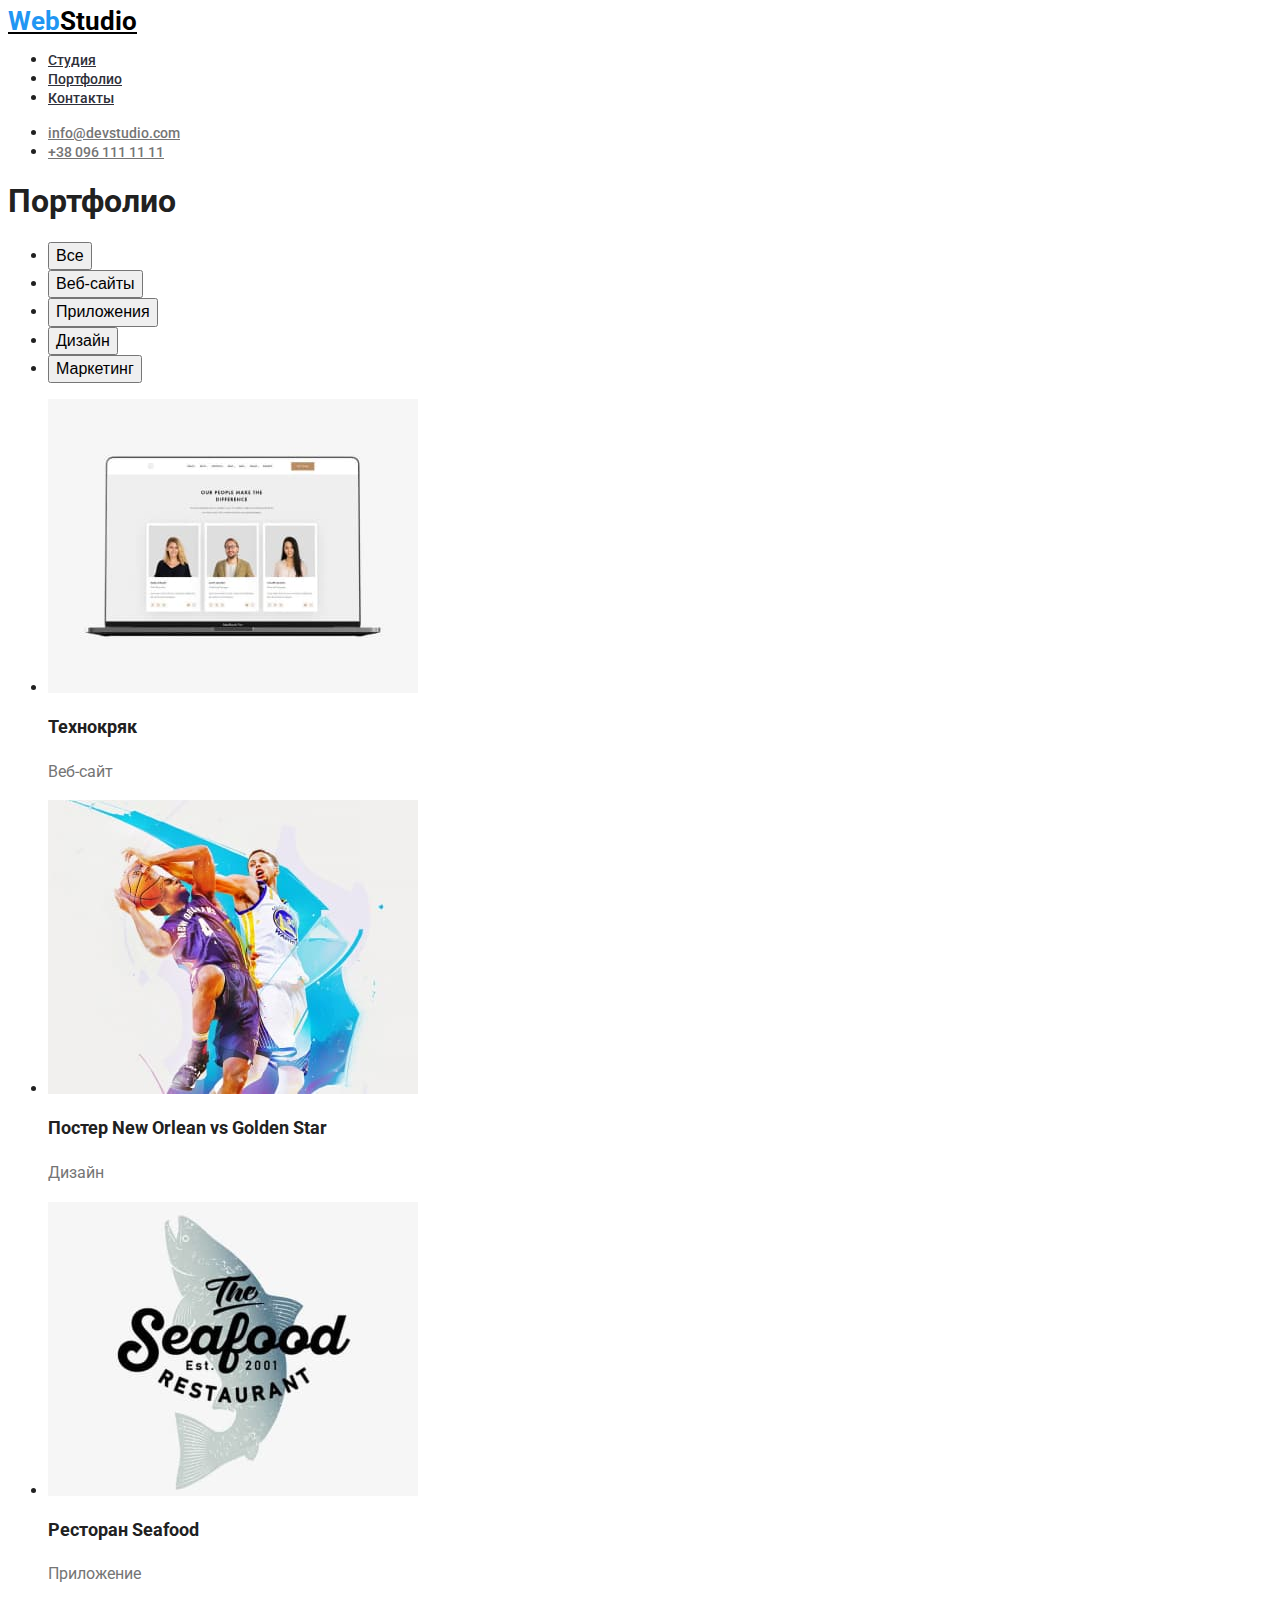
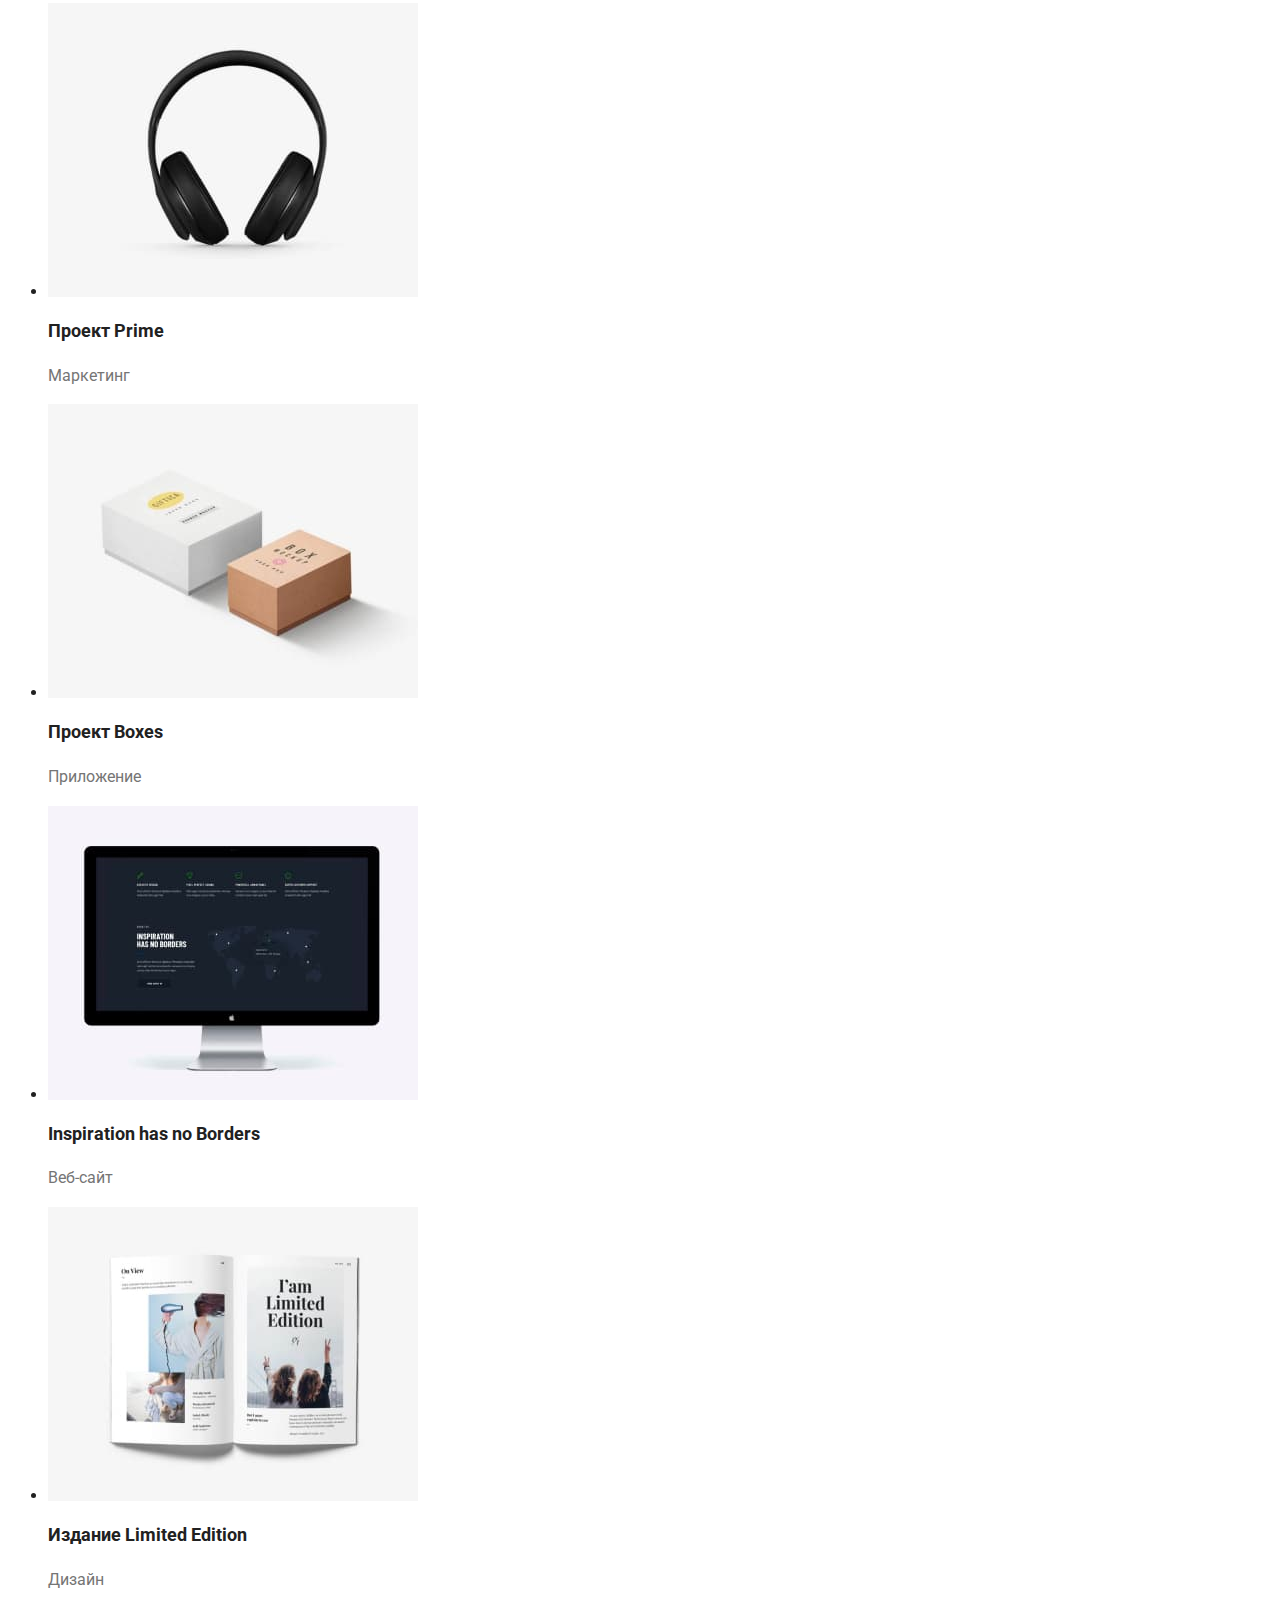
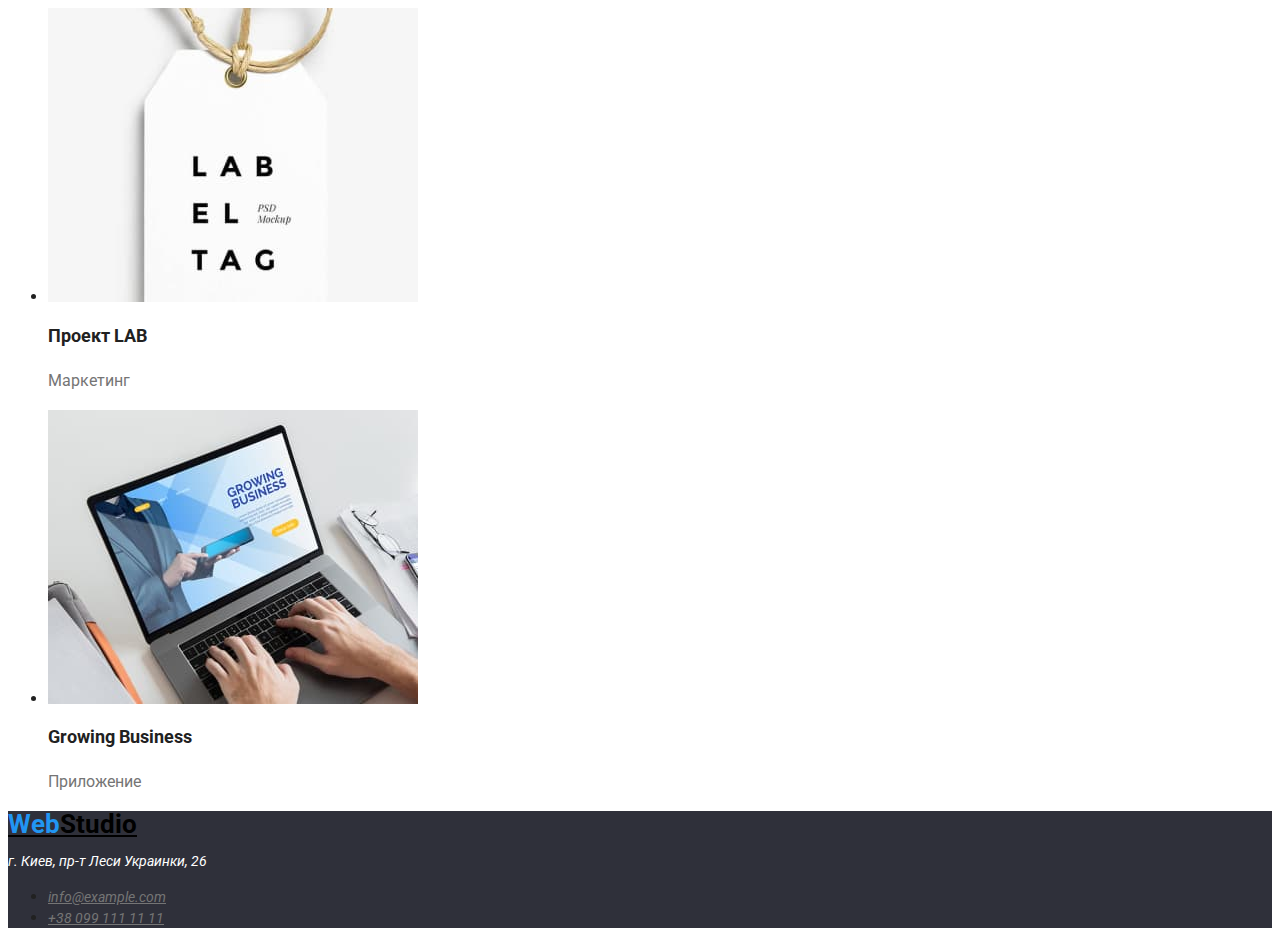
==== portfolio.html @ 0beffd98 "initial commit" ====
<!DOCTYPE html>
<html lang="ru">
  <head>
    <meta charset="UTF-8" />
    <meta http-equiv="X-UA-Compatible" content="IE=edge" />
    <meta name="viewport" content="width=device-width, initial-scale=1.0" />
    <title>Портфолио</title>
    <link
      href="https://fonts.googleapis.com/css2?family=Raleway:wght@700&family=Roboto:wght@400;500;700;900&display=swap"
      rel="stylesheet"
    />
    <link rel="stylesheet" href="./css/styles.css" />
  </head>
  <body>
    <header class="header">
      <a href="./index.html" class="logo"
        ><span class="logo-item">Web</span>Studio</a
      >
      <nav>
        <ul>
          <li>
            <a href="./index.html" class="navigation-link">Студия</a>
          </li>
          <li>
            <a href="./portfolio.html" class="navigation-link">Портфолио</a>
          </li>
          <li><a href="" class="navigation-link">Контакты</a></li>
        </ul>
      </nav>
      <ul>
        <li>
          <a href="mailto:info@devstudio.com" class="contact-link"
            >info@devstudio.com</a
          >
        </li>
        <li>
          <a href="tel:+380961111111" class="contact-link">+38 096 111 11 11</a>
        </li>
      </ul>
    </header>

    <main>
      <section>
        <h1 class="heading1">Портфолио</h1>
        <ul>
          <li>
            <button type="button" class="filters-button">Все</button>
          </li>
          <li>
            <button type="button" class="filters-button">Веб-сайты</button>
          </li>
          <li>
            <button type="button" class="filters-button">Приложения</button>
          </li>
          <li>
            <button type="button" class="filters-button">Дизайн</button>
          </li>
          <li>
            <button type="button" class="filters-button">Маркетинг</button>
          </li>
        </ul>
        <ul>
          <li>
            <img
              src="./images/portfolio/portf1.jpg"
              alt="Веб-сайт"
              width="370"
              height="294"
            />
            <h2 class="project-heading">Технокряк</h2>
            <p class="project-text">Веб-сайт</p>
          </li>
          <li>
            <img
              src="./images/portfolio/portf2.jpg"
              alt="Баскетбольный постер"
              width="370"
              height="294"
            />
            <h2 class="project-heading">
              Постер <span lang="en">New Orlean vs Golden Star</span>
            </h2>
            <p class="project-text">Дизайн</p>
          </li>
          <li>
            <img
              src="./images/portfolio/portf3.jpg"
              alt="Логотип ресторана"
              width="370"
              height="294"
            />
            <h2 class="project-heading">
              Ресторан <span lang="en">Seafood</span>
            </h2>
            <p class="project-text">Приложение</p>
          </li>
          <li>
            <img
              src="./images/portfolio/portf4.jpg"
              alt="Наушники"
              width="370"
              height="294"
            />
            <h2 class="project-heading">Проект <span lang="en">Prime</span></h2>
            <p class="project-text">Маркетинг</p>
          </li>
          <li>
            <img
              src="./images/portfolio/portf5.jpg"
              alt="Пара ящиков"
              width="370"
              height="294"
            />
            <h2 class="project-heading">Проект <span lang="en">Boxes</span></h2>
            <p class="project-text">Приложение</p>
          </li>
          <li>
            <img
              src="./images/portfolio/portf6.jpg"
              alt="Веб-сайт"
              width="370"
              height="294"
            />
            <h2 lang="en" class="project-heading">
              Inspiration has no Borders
            </h2>
            <p class="project-text">Веб-сайт</p>
          </li>
          <li>
            <img
              src="./images/portfolio/portf7.jpg"
              alt="Издание в печатном виде"
              width="370"
              height="294"
            />
            <h2 class="project-heading">
              Издание <span lang="en">Limited Edition</span>
            </h2>
            <p class="project-text">Дизайн</p>
          </li>
          <li>
            <img
              src="./images/portfolio/portf8.jpg"
              alt="Бирка"
              width="370"
              height="294"
            />
            <h2 class="project-heading">Проект <span lang="en">LAB</span></h2>
            <p class="project-text">Маркетинг</p>
          </li>
          <li>
            <img
              src="./images/portfolio/portf9.jpg"
              alt="Приложение на экране ноутбука"
              width="370"
              height="294"
            />
            <h2 lang="en" class="project-heading">Growing Business</h2>
            <p class="project-text">Приложение</p>
          </li>
        </ul>
      </section>
    </main>

    <footer class="footer">
      <a href="./index.html" class="logo"
        ><span class="logo-item">Web</span>Studio</a
      >
      <address>
        <p class="address-place">г. Киев, пр-т Леси Украинки, 26</p>
        <ul>
          <li>
            <a href="mailto:info@example.com" class="address-link"
              >info@example.com</a
            >
          </li>
          <li>
            <a href="tel:+380991111111" class="address-link"
              >+38 099 111 11 11</a
            >
          </li>
        </ul>
      </address>
    </footer>
  </body>
</html>
---- css/styles.css ----
body {
    font-family: 'Roboto', 'Open Sans', 'Helvetica Neue', sans-serif;
    color: #212121;
    --brand-color: #2196F3;
    /* Ниже цвет фона для контраста с белым текстом, как на макете, не знаю, нужно ли на этом этапе */
    --background-color: #2F303A;
    --text-color: #757575;    
    --alternate-text-color: #fff;
}

.logo {
    color: #000;
    font-size: 26px;
    line-height: 100%;
    font-weight: 700;
}

.logo-item {
    color: var(--brand-color);
}

.navigation-link {
    color: var(--background-color);
    font-size: 14px;
    line-height: 100%;
    font-weight: 500;
}

.navigation-link:hover,
.navigation-link:focus {
    color: var(--brand-color);
}

.contact-link {
    color: var(--text-color);
    font-size: 14px;
    line-height: 100%;
    font-weight: 500;
}

.contact-link:hover,
.contact-link:focus {
    color: var(--brand-color);
}

.hero {
    background-color: var(--background-color);
}

.mainpage-heading1 {
    font-size: 44px;
    line-height: 116%;
    font-weight: 900;
    color: var(--alternate-text-color);
}

.order-button {
    background-color: var(--brand-color);
    color: var(--alternate-text-color);
    font-size: 16px;
    line-height: 160%;
}

.mainpage-heading2 {
    font-size: 36px;
    line-height: 100%;
}

.feature-heading {
    font-size: 16px;
    line-height: 100%;
    font-weight: 500;
}

.feature-text {
    color: var(--text-color);;
    font-size: 14px;
    line-height: 146%;
}

.team-heading {
    font-size: 16px;
    line-height: 100%;
    font-weight: 500;
}

.team-text {
    color: var(--text-color);
    font-size: 16px;
    line-height: 100%;
}

.filters-button {
    font-size: 16px;
    line-height: 139%;
    font-weight: 500;
}

.order-button,
.filters-button {
    cursor: pointer;
}

.filters-button:hover, .filters-button:focus {
    background-color: var(--brand-color);
    color: var(--alternate-text-color);
}

.project-heading {
    font-size: 18px;
    line-height: 171%;
}

.project-text {
    color: var(--text-color);
    font-size: 16px;
    line-height: 160%;
}

.footer {
    background-color: var(--background-color);
}

.address-place {
    color: var(--alternate-text-color);
    font-size: 14px;
    line-height: 146%;
}

.address-link {
    color: var(--text-color);
    font-size: 14px;
    line-height: 146%;
}

.address-link:hover, .address-link:focus {
    color: var(--brand-color);    
}
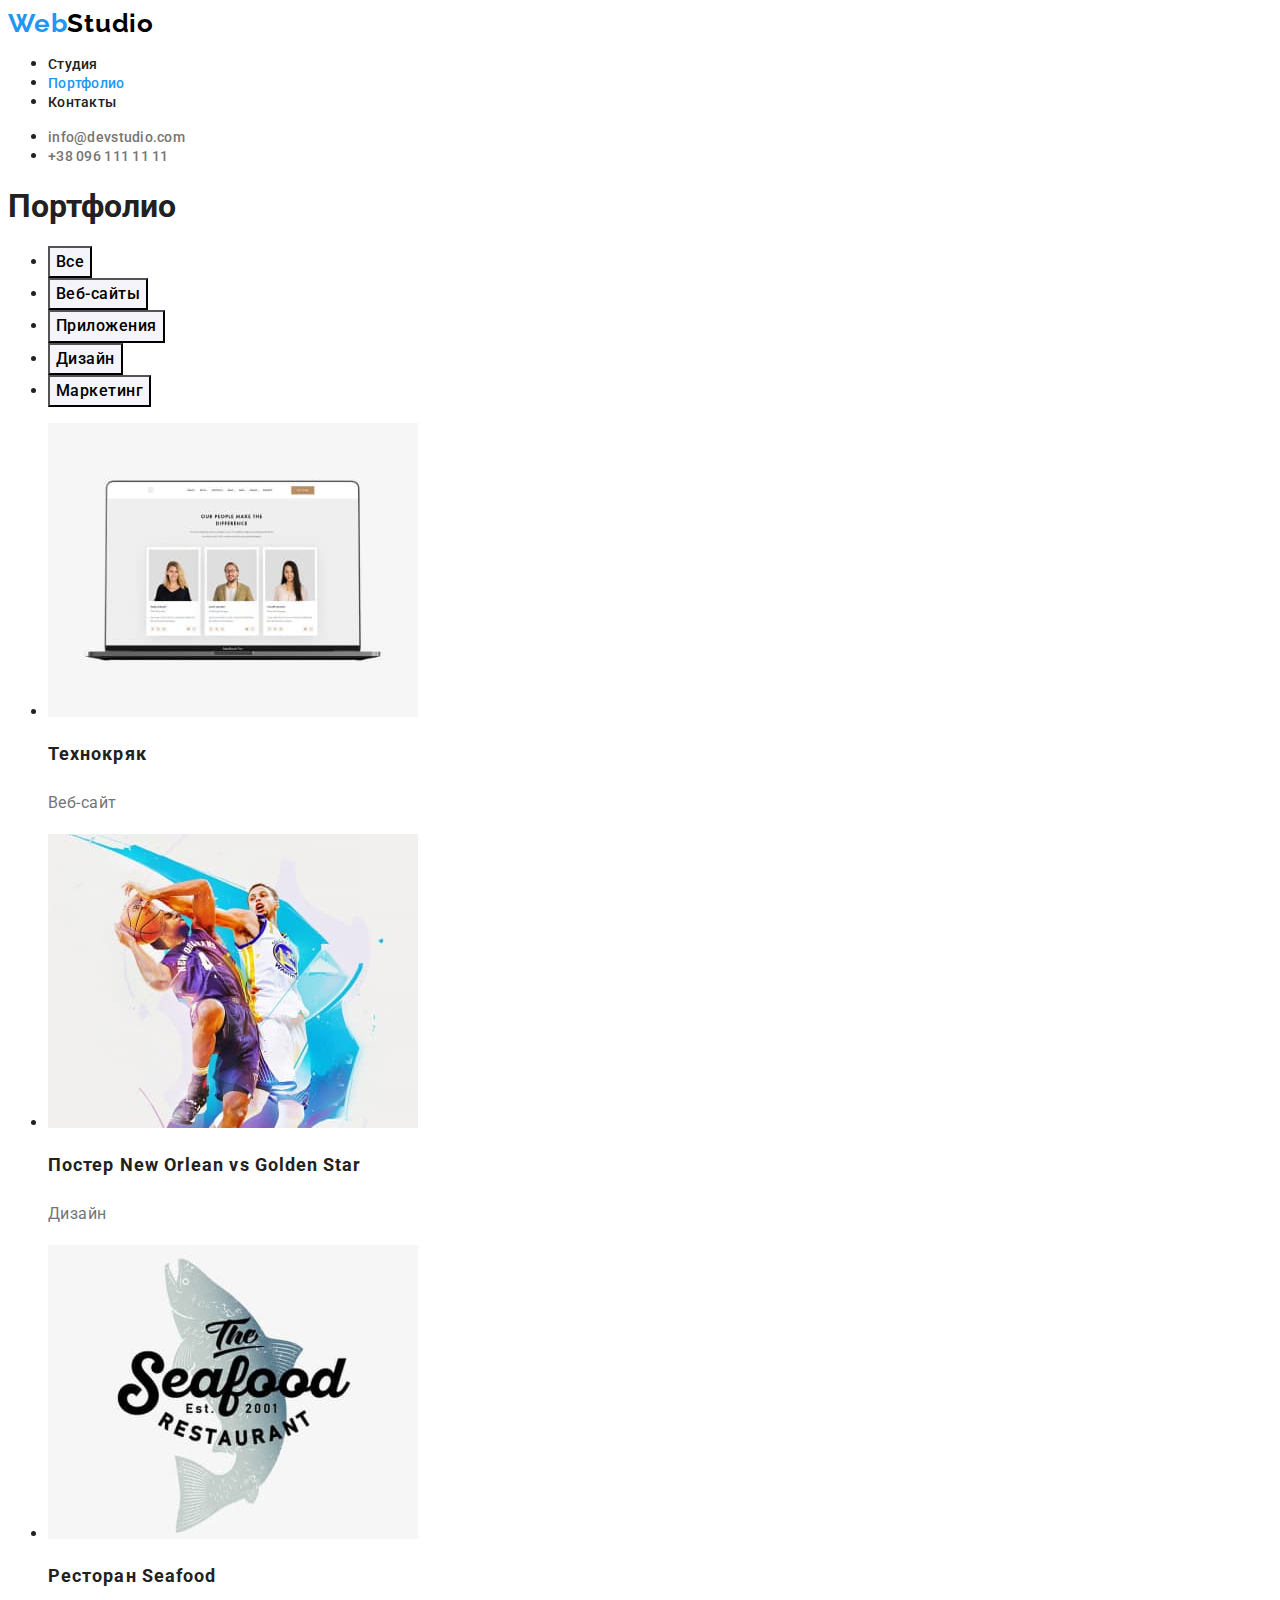
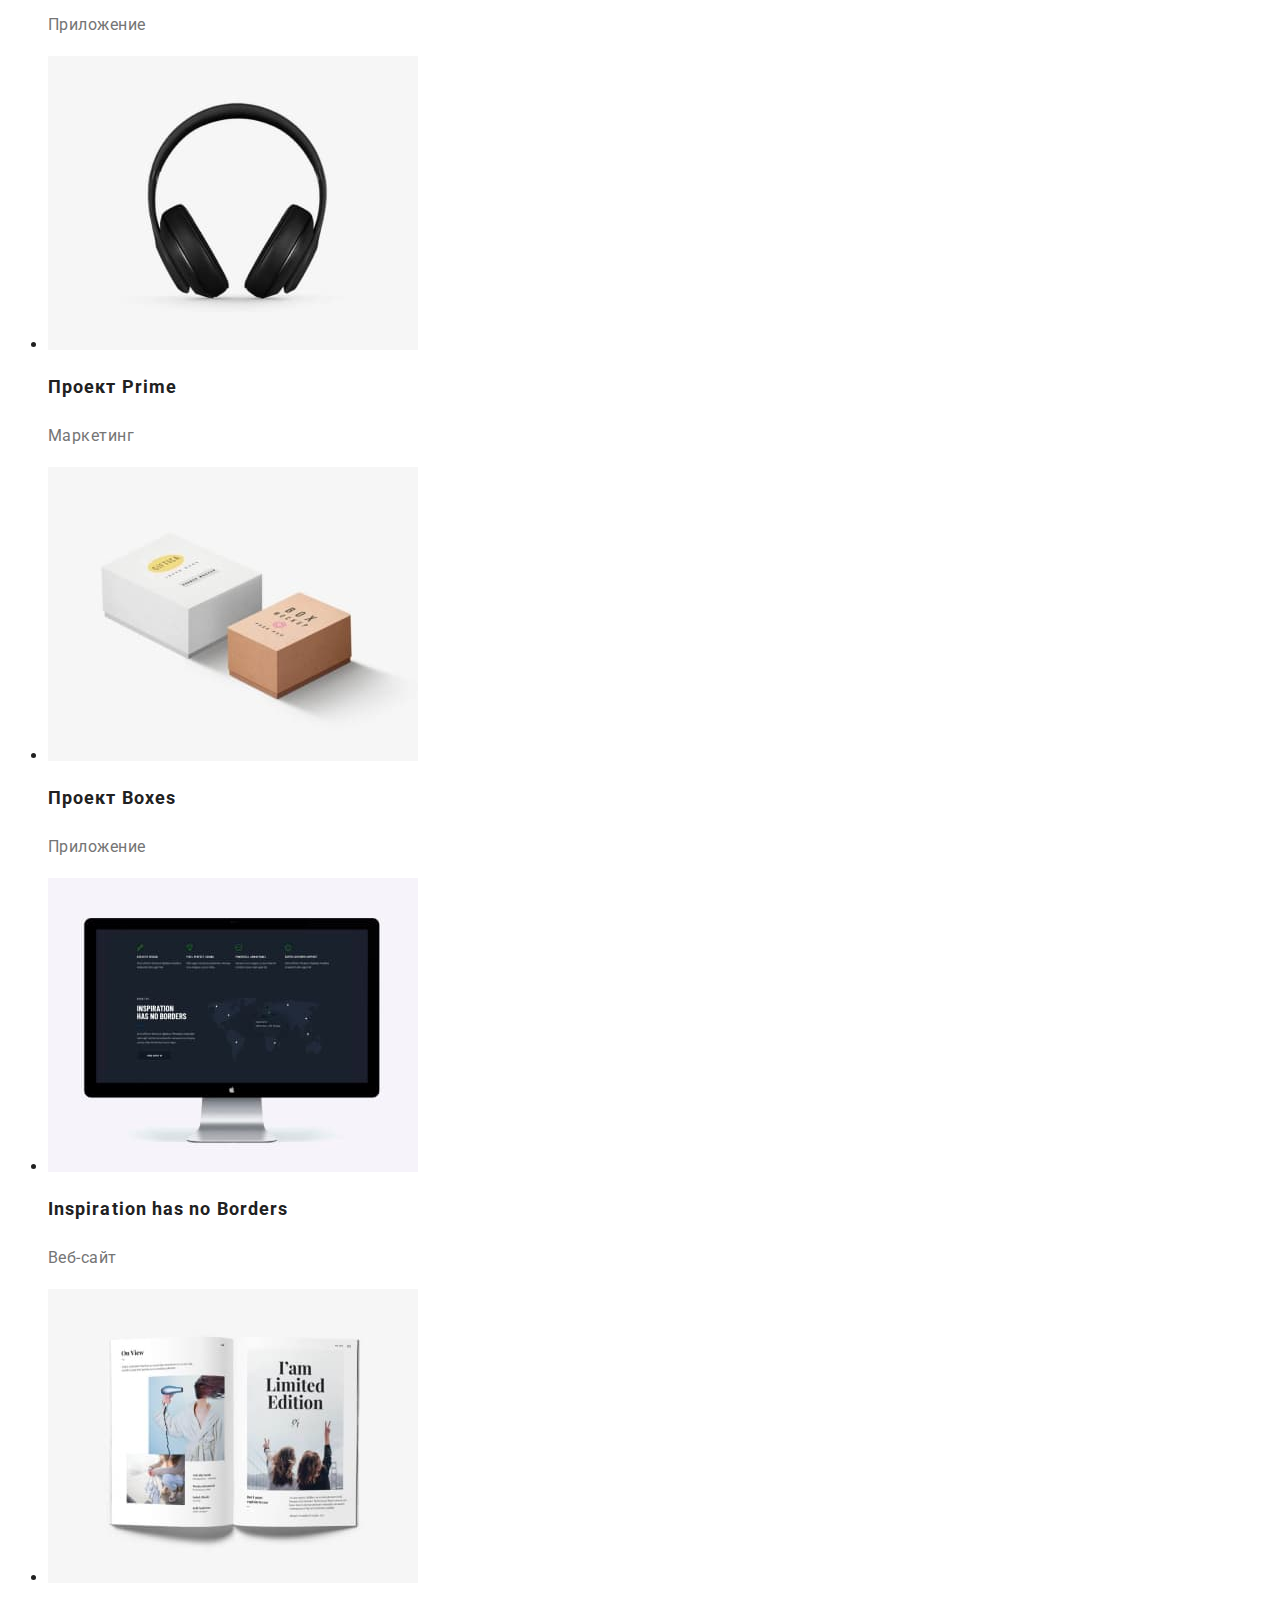
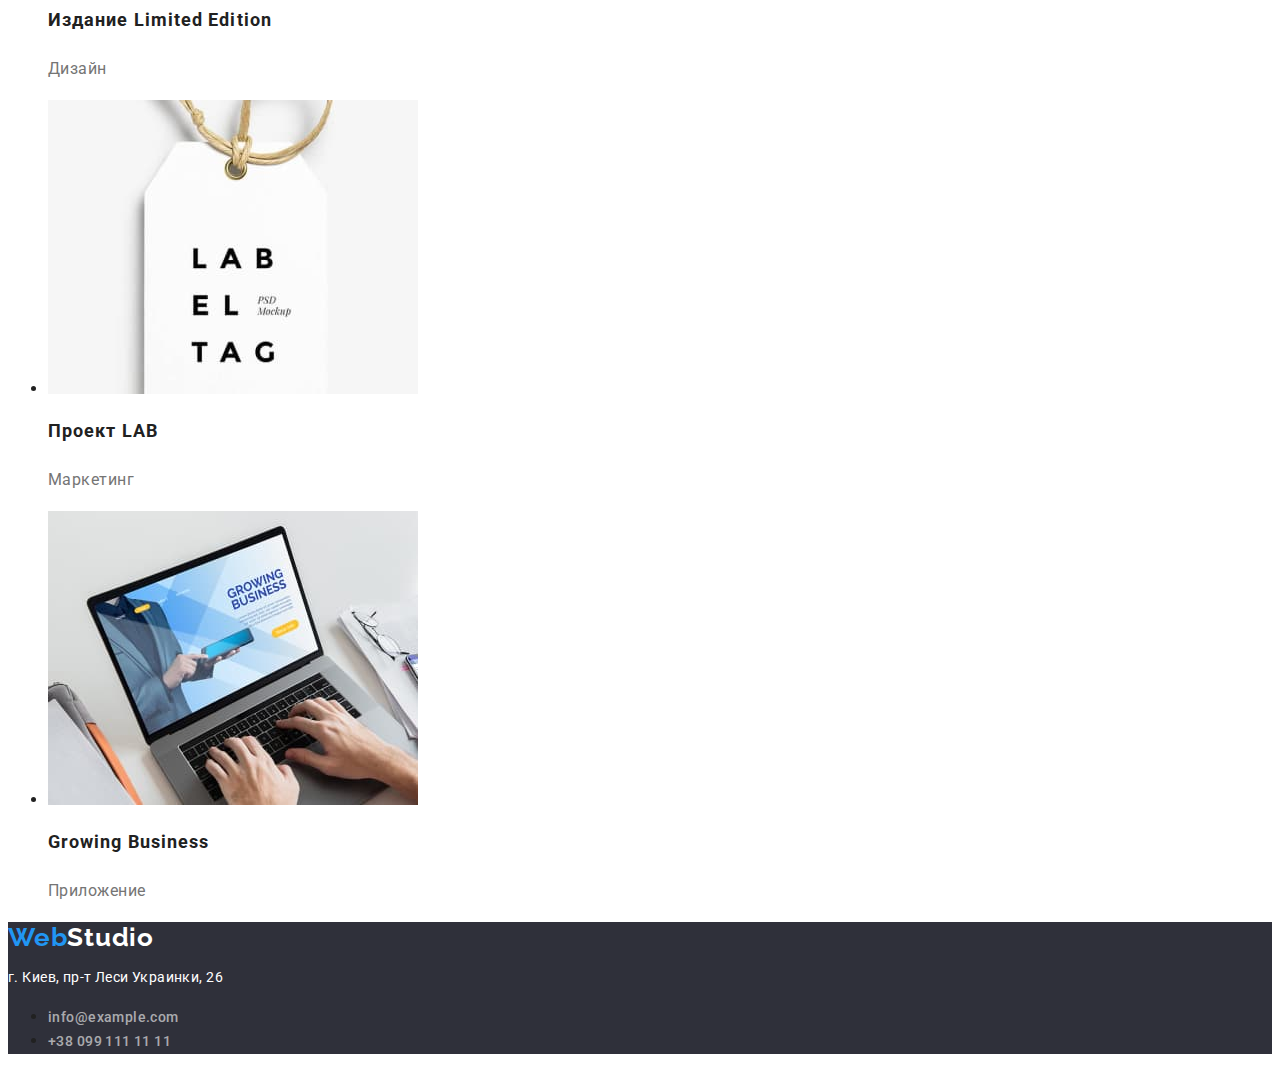
==== commit fa544ebd: "update portfolio.html" ====
--- a/portfolio.html
+++ b/portfolio.html
@@ -4,12 +4,12 @@
     <meta charset="UTF-8" />
     <meta http-equiv="X-UA-Compatible" content="IE=edge" />
     <meta name="viewport" content="width=device-width, initial-scale=1.0" />
-    <title>Портфолио</title>
     <link
       href="https://fonts.googleapis.com/css2?family=Raleway:wght@700&family=Roboto:wght@400;500;700;900&display=swap"
       rel="stylesheet"
     />
     <link rel="stylesheet" href="./css/styles.css" />
+    <title>Портфолио</title>
   </head>
   <body>
     <header class="header">
@@ -22,7 +22,9 @@
             <a href="./index.html" class="navigation-link">Студия</a>
           </li>
           <li>
-            <a href="./portfolio.html" class="navigation-link">Портфолио</a>
+            <a href="./portfolio.html" class="current-link navigation-link"
+              >Портфолио</a
+            >
           </li>
           <li><a href="" class="navigation-link">Контакты</a></li>
         </ul>
@@ -41,7 +43,7 @@
 
     <main>
       <section>
-        <h1 class="heading1">Портфолио</h1>
+        <h1 class="portfolio-heading">Портфолио</h1>
         <ul>
           <li>
             <button type="button" class="filters-button">Все</button>
@@ -163,10 +165,10 @@
     </main>
 
     <footer class="footer">
-      <a href="./index.html" class="logo"
+      <a href="./index.html" class="logo footer-logo"
         ><span class="logo-item">Web</span>Studio</a
       >
-      <address>
+      <address class="address">
         <p class="address-place">г. Киев, пр-т Леси Украинки, 26</p>
         <ul>
           <li>
--- a/css/styles.css
+++ b/css/styles.css
@@ -2,7 +2,6 @@
     font-family: 'Roboto', 'Open Sans', 'Helvetica Neue', sans-serif;
     color: #212121;
     --brand-color: #2196F3;
-    /* Ниже цвет фона для контраста с белым текстом, как на макете, не знаю, нужно ли на этом этапе */
     --background-color: #2F303A;
     --text-color: #757575;    
     --alternate-text-color: #fff;
@@ -10,9 +9,16 @@
 
 .logo {
     color: #000;
+    font-family: 'Raleway';
     font-size: 26px;
-    line-height: 100%;
+    line-height: 1.17;
     font-weight: 700;
+    letter-spacing: 0.78px;
+    text-decoration: none;
+}
+
+.footer-logo {
+    color: #fff;
 }
 
 .logo-item {
@@ -20,10 +26,16 @@
 }
 
 .navigation-link {
-    color: var(--background-color);
+    color: #212121;
     font-size: 14px;
-    line-height: 100%;
+    line-height: 1.17;
     font-weight: 500;
+    letter-spacing: 0.28px;
+    text-decoration: none;
+}
+
+.current-link {
+    color: var(--brand-color);
 }
 
 .navigation-link:hover,
@@ -34,8 +46,10 @@
 .contact-link {
     color: var(--text-color);
     font-size: 14px;
-    line-height: 100%;
+    line-height: 1.17;
     font-weight: 500;
+    letter-spacing: 0.28px;
+    text-decoration: none;
 }
 
 .contact-link:hover,
@@ -48,57 +62,70 @@
 }
 
 .mainpage-heading1 {
+    color: var(--alternate-text-color);
     font-size: 44px;
-    line-height: 116%;
+    line-height: 1.36;
     font-weight: 900;
-    color: var(--alternate-text-color);
+    letter-spacing: 2.64px;
+    text-transform: uppercase;
+    text-decoration: none;
 }
 
 .order-button {
     background-color: var(--brand-color);
     color: var(--alternate-text-color);
     font-size: 16px;
-    line-height: 160%;
+    line-height: 1.88;
+    font-weight: 700;
+    letter-spacing: 0.96px;
 }
 
 .mainpage-heading2 {
     font-size: 36px;
-    line-height: 100%;
+    line-height: 1.71;
+    letter-spacing: 1.08px;
 }
 
 .feature-heading {
-    font-size: 16px;
-    line-height: 100%;
+    font-size: 14px;
+    line-height: 1.17;
     font-weight: 500;
+    letter-spacing: 0.42px;
+    text-transform: uppercase;
 }
 
 .feature-text {
     color: var(--text-color);;
     font-size: 14px;
-    line-height: 146%;
+    line-height: 1.71;
+    letter-spacing: 0.42px;
 }
 
 .team-heading {
     font-size: 16px;
-    line-height: 100%;
+    line-height: 1.17;
     font-weight: 500;
+    letter-spacing: 0.48px;
 }
 
 .team-text {
     color: var(--text-color);
-    font-size: 16px;
-    line-height: 100%;
+    line-height: 1.17;
+    letter-spacing: 0.48px;
 }
 
 .filters-button {
+    background-color: #F5F4FA;
     font-size: 16px;
-    line-height: 139%;
+    line-height: 1.63;
     font-weight: 500;
+    letter-spacing: 0.48px;
 }
 
 .order-button,
 .filters-button {
     cursor: pointer;
+    font-family: inherit;
 }
 
 .filters-button:hover, .filters-button:focus {
@@ -108,29 +135,38 @@
 
 .project-heading {
     font-size: 18px;
-    line-height: 171%;
+    line-height: 2.0;
+    letter-spacing: 1.08px;
 }
 
 .project-text {
     color: var(--text-color);
-    font-size: 16px;
-    line-height: 160%;
+    line-height: 1.88;
+    letter-spacing: 0.48px;
 }
 
 .footer {
     background-color: var(--background-color);
 }
 
+.address {
+    font-style: normal;
+}
+
 .address-place {
     color: var(--alternate-text-color);
     font-size: 14px;
-    line-height: 146%;
+    line-height: 1.71;
+    letter-spacing: 0.42px;
 }
 
 .address-link {
-    color: var(--text-color);
+    color:rgba(255, 255, 255, 0.6);
     font-size: 14px;
-    line-height: 146%;
+    line-height: 1.71;
+    font-weight: 500;
+    text-decoration: none;
+    letter-spacing: 0.42px;
 }
 
 .address-link:hover, .address-link:focus {
